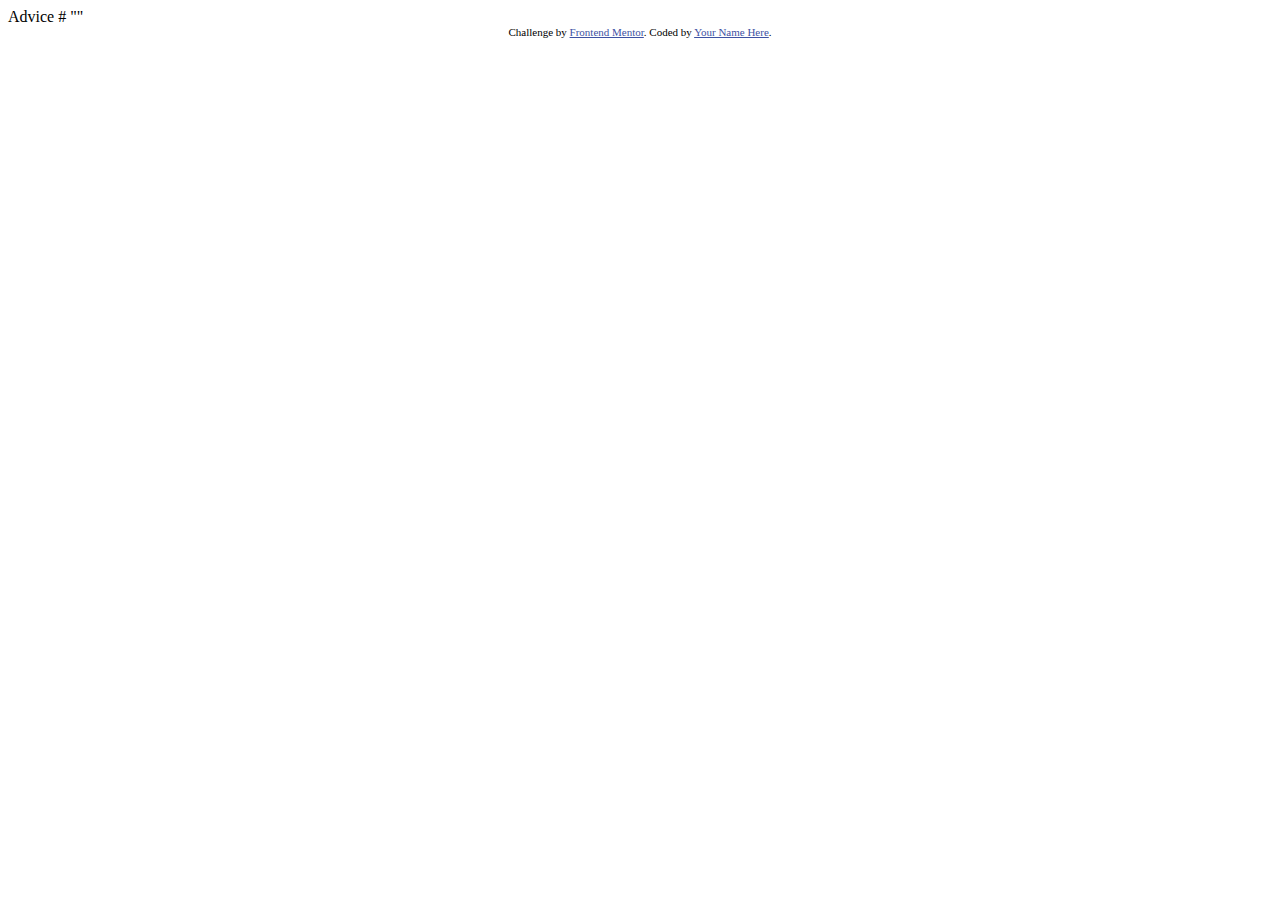
==== FrontendMentor/advice-generator-app-main/index.html @ 63d12c41 "NC: Advice API" ====
<!DOCTYPE html>
<html lang="en">
<head>
  <meta charset="UTF-8">
  <meta name="viewport" content="width=device-width, initial-scale=1.0"> <!-- displays site properly based on user's device -->

  <link rel="icon" type="image/png" sizes="32x32" href="./images/favicon-32x32.png">
  
  <title>Frontend Mentor | Advice generator app</title>

  <!-- Feel free to remove these styles or customise in your own stylesheet 👍 -->
  <style>
    .attribution { font-size: 11px; text-align: center; }
    .attribution a { color: hsl(228, 45%, 44%); }
  </style>
</head>
<body>

  Advice #<!-- Advice ID goes here -->

  "<!-- Advice text goes here -->"
  
  <div class="attribution">
    Challenge by <a href="https://www.frontendmentor.io?ref=challenge" target="_blank">Frontend Mentor</a>. 
    Coded by <a href="#">Your Name Here</a>.
  </div>
</body>
</html>
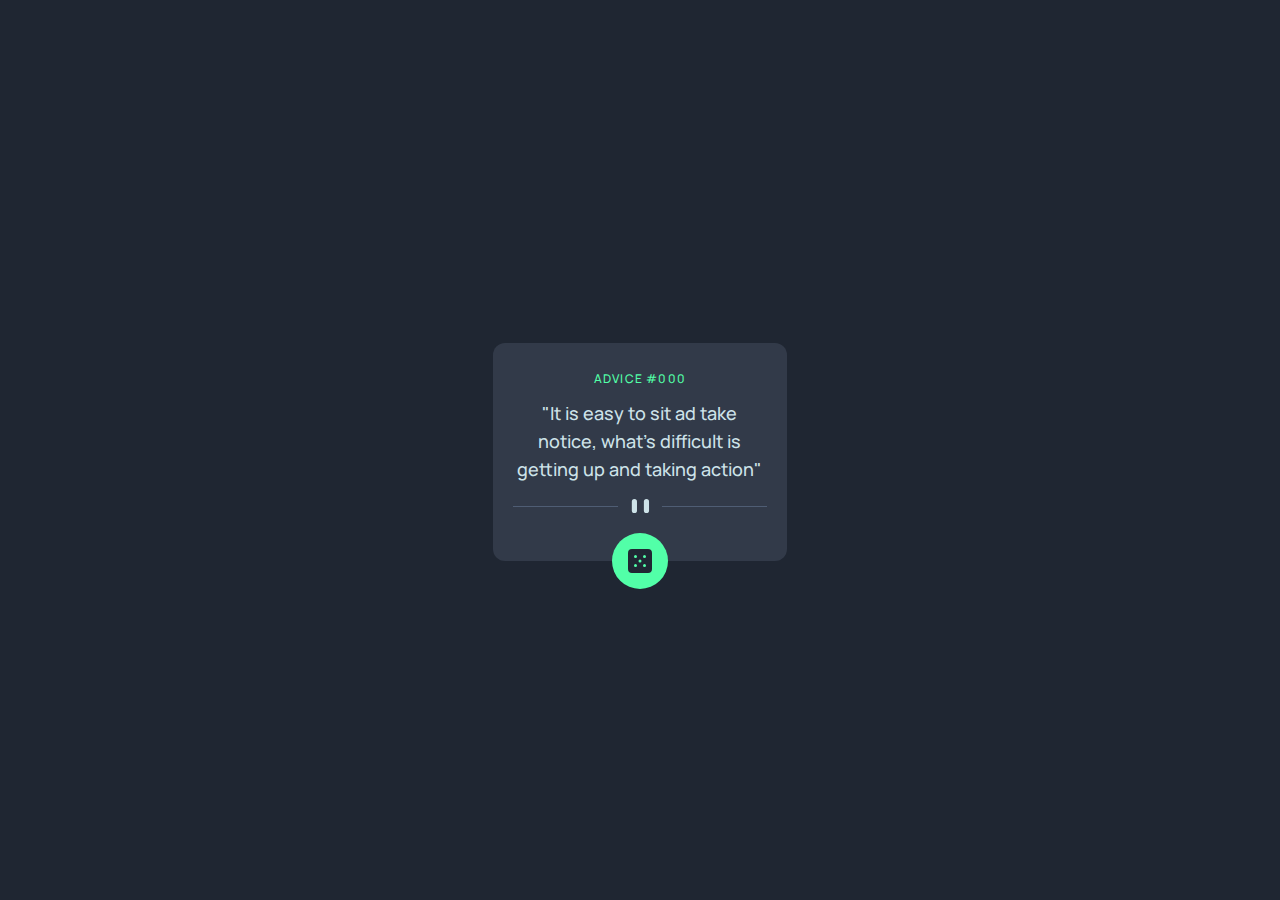
==== commit a7a654d1: "CF: Advice API" ====
--- a/FrontendMentor/advice-generator-app-main/index.html
+++ b/FrontendMentor/advice-generator-app-main/index.html
@@ -2,27 +2,32 @@
 <html lang="en">
 <head>
   <meta charset="UTF-8">
-  <meta name="viewport" content="width=device-width, initial-scale=1.0"> <!-- displays site properly based on user's device -->
-
+  <meta name="viewport" content="width=device-width, initial-scale=1.0">
   <link rel="icon" type="image/png" sizes="32x32" href="./images/favicon-32x32.png">
+  <link rel="stylesheet" href="output.css">
   
   <title>Frontend Mentor | Advice generator app</title>
-
-  <!-- Feel free to remove these styles or customise in your own stylesheet 👍 -->
-  <style>
-    .attribution { font-size: 11px; text-align: center; }
-    .attribution a { color: hsl(228, 45%, 44%); }
-  </style>
 </head>
 <body>
 
-  Advice #<!-- Advice ID goes here -->
+  <main class="h-screen w-screen bg-CS-Dark-Blue flex justify-center items-center">
 
-  "<!-- Advice text goes here -->"
-  
-  <div class="attribution">
-    Challenge by <a href="https://www.frontendmentor.io?ref=challenge" target="_blank">Frontend Mentor</a>. 
-    Coded by <a href="#">Your Name Here</a>.
-  </div>
+    <div class="relative w-11/12 py-10 flex justify-center">
+      <div class="bg-CS-Dark-Grayish-Blue rounded-xl px-7 py-7 flex gap-3 flex-col items-center mt-1 w-auto lg:w-1/4 lg:px-5">
+
+        <p id="idAdvice" class="text-CS-Neon-Green tracking-widest font-body text-xs font-medium">ADVICE #000</p>
+        <p id="textAdvice" class="text-CS-Light-Cyan font-body text-xl font-medium text-center lg:text-lg">"It is easy to sit ad take notice, what's difficult is getting up and taking action"</p>
+        <img class="my-1" src="./images/pattern-divider-mobile.svg" alt="divider">
+        <div class="h-1"></div>
+        <div id="buttonAdvice" class="bg-CS-Neon-Green p-4 rounded-full absolute bottom-3 hover:cursor-pointer hover:shadow-md hover:shadow-green-400/100 ">
+          <img class="h-6" src="./images/icon-dice.svg" alt="dice-icon">
+        </div>
+
+      </div>
+    </div>
+
+  </main>
+
+  <script src="api-advice.js"></script>
 </body>
 </html>--- a/FrontendMentor/advice-generator-app-main/output.css
+++ b/FrontendMentor/advice-generator-app-main/output.css
@@ -0,0 +1,1176 @@
+@import url('https://fonts.googleapis.com/css2?family=Manrope:wght@200..800&family=Red+Hat+Text:ital,wght@0,300..700;1,300..700&display=swap');
+
+/*
+! tailwindcss v3.4.1 | MIT License | https://tailwindcss.com
+*/
+
+/*
+1. Prevent padding and border from affecting element width. (https://github.com/mozdevs/cssremedy/issues/4)
+2. Allow adding a border to an element by just adding a border-width. (https://github.com/tailwindcss/tailwindcss/pull/116)
+*/
+
+*,
+::before,
+::after {
+  box-sizing: border-box;
+  /* 1 */
+  border-width: 0;
+  /* 2 */
+  border-style: solid;
+  /* 2 */
+  border-color: #e5e7eb;
+  /* 2 */
+}
+
+::before,
+::after {
+  --tw-content: '';
+}
+
+/*
+1. Use a consistent sensible line-height in all browsers.
+2. Prevent adjustments of font size after orientation changes in iOS.
+3. Use a more readable tab size.
+4. Use the user's configured `sans` font-family by default.
+5. Use the user's configured `sans` font-feature-settings by default.
+6. Use the user's configured `sans` font-variation-settings by default.
+7. Disable tap highlights on iOS
+*/
+
+html,
+:host {
+  line-height: 1.5;
+  /* 1 */
+  -webkit-text-size-adjust: 100%;
+  /* 2 */
+  -moz-tab-size: 4;
+  /* 3 */
+  -o-tab-size: 4;
+     tab-size: 4;
+  /* 3 */
+  font-family: ui-sans-serif, system-ui, sans-serif, "Apple Color Emoji", "Segoe UI Emoji", "Segoe UI Symbol", "Noto Color Emoji";
+  /* 4 */
+  font-feature-settings: normal;
+  /* 5 */
+  font-variation-settings: normal;
+  /* 6 */
+  -webkit-tap-highlight-color: transparent;
+  /* 7 */
+}
+
+/*
+1. Remove the margin in all browsers.
+2. Inherit line-height from `html` so users can set them as a class directly on the `html` element.
+*/
+
+body {
+  margin: 0;
+  /* 1 */
+  line-height: inherit;
+  /* 2 */
+}
+
+/*
+1. Add the correct height in Firefox.
+2. Correct the inheritance of border color in Firefox. (https://bugzilla.mozilla.org/show_bug.cgi?id=190655)
+3. Ensure horizontal rules are visible by default.
+*/
+
+hr {
+  height: 0;
+  /* 1 */
+  color: inherit;
+  /* 2 */
+  border-top-width: 1px;
+  /* 3 */
+}
+
+/*
+Add the correct text decoration in Chrome, Edge, and Safari.
+*/
+
+abbr:where([title]) {
+  -webkit-text-decoration: underline dotted;
+          text-decoration: underline dotted;
+}
+
+/*
+Remove the default font size and weight for headings.
+*/
+
+h1,
+h2,
+h3,
+h4,
+h5,
+h6 {
+  font-size: inherit;
+  font-weight: inherit;
+}
+
+/*
+Reset links to optimize for opt-in styling instead of opt-out.
+*/
+
+a {
+  color: inherit;
+  text-decoration: inherit;
+}
+
+/*
+Add the correct font weight in Edge and Safari.
+*/
+
+b,
+strong {
+  font-weight: bolder;
+}
+
+/*
+1. Use the user's configured `mono` font-family by default.
+2. Use the user's configured `mono` font-feature-settings by default.
+3. Use the user's configured `mono` font-variation-settings by default.
+4. Correct the odd `em` font sizing in all browsers.
+*/
+
+code,
+kbd,
+samp,
+pre {
+  font-family: ui-monospace, SFMono-Regular, Menlo, Monaco, Consolas, "Liberation Mono", "Courier New", monospace;
+  /* 1 */
+  font-feature-settings: normal;
+  /* 2 */
+  font-variation-settings: normal;
+  /* 3 */
+  font-size: 1em;
+  /* 4 */
+}
+
+/*
+Add the correct font size in all browsers.
+*/
+
+small {
+  font-size: 80%;
+}
+
+/*
+Prevent `sub` and `sup` elements from affecting the line height in all browsers.
+*/
+
+sub,
+sup {
+  font-size: 75%;
+  line-height: 0;
+  position: relative;
+  vertical-align: baseline;
+}
+
+sub {
+  bottom: -0.25em;
+}
+
+sup {
+  top: -0.5em;
+}
+
+/*
+1. Remove text indentation from table contents in Chrome and Safari. (https://bugs.chromium.org/p/chromium/issues/detail?id=999088, https://bugs.webkit.org/show_bug.cgi?id=201297)
+2. Correct table border color inheritance in all Chrome and Safari. (https://bugs.chromium.org/p/chromium/issues/detail?id=935729, https://bugs.webkit.org/show_bug.cgi?id=195016)
+3. Remove gaps between table borders by default.
+*/
+
+table {
+  text-indent: 0;
+  /* 1 */
+  border-color: inherit;
+  /* 2 */
+  border-collapse: collapse;
+  /* 3 */
+}
+
+/*
+1. Change the font styles in all browsers.
+2. Remove the margin in Firefox and Safari.
+3. Remove default padding in all browsers.
+*/
+
+button,
+input,
+optgroup,
+select,
+textarea {
+  font-family: inherit;
+  /* 1 */
+  font-feature-settings: inherit;
+  /* 1 */
+  font-variation-settings: inherit;
+  /* 1 */
+  font-size: 100%;
+  /* 1 */
+  font-weight: inherit;
+  /* 1 */
+  line-height: inherit;
+  /* 1 */
+  color: inherit;
+  /* 1 */
+  margin: 0;
+  /* 2 */
+  padding: 0;
+  /* 3 */
+}
+
+/*
+Remove the inheritance of text transform in Edge and Firefox.
+*/
+
+button,
+select {
+  text-transform: none;
+}
+
+/*
+1. Correct the inability to style clickable types in iOS and Safari.
+2. Remove default button styles.
+*/
+
+button,
+[type='button'],
+[type='reset'],
+[type='submit'] {
+  -webkit-appearance: button;
+  /* 1 */
+  background-color: transparent;
+  /* 2 */
+  background-image: none;
+  /* 2 */
+}
+
+/*
+Use the modern Firefox focus style for all focusable elements.
+*/
+
+:-moz-focusring {
+  outline: auto;
+}
+
+/*
+Remove the additional `:invalid` styles in Firefox. (https://github.com/mozilla/gecko-dev/blob/2f9eacd9d3d995c937b4251a5557d95d494c9be1/layout/style/res/forms.css#L728-L737)
+*/
+
+:-moz-ui-invalid {
+  box-shadow: none;
+}
+
+/*
+Add the correct vertical alignment in Chrome and Firefox.
+*/
+
+progress {
+  vertical-align: baseline;
+}
+
+/*
+Correct the cursor style of increment and decrement buttons in Safari.
+*/
+
+::-webkit-inner-spin-button,
+::-webkit-outer-spin-button {
+  height: auto;
+}
+
+/*
+1. Correct the odd appearance in Chrome and Safari.
+2. Correct the outline style in Safari.
+*/
+
+[type='search'] {
+  -webkit-appearance: textfield;
+  /* 1 */
+  outline-offset: -2px;
+  /* 2 */
+}
+
+/*
+Remove the inner padding in Chrome and Safari on macOS.
+*/
+
+::-webkit-search-decoration {
+  -webkit-appearance: none;
+}
+
+/*
+1. Correct the inability to style clickable types in iOS and Safari.
+2. Change font properties to `inherit` in Safari.
+*/
+
+::-webkit-file-upload-button {
+  -webkit-appearance: button;
+  /* 1 */
+  font: inherit;
+  /* 2 */
+}
+
+/*
+Add the correct display in Chrome and Safari.
+*/
+
+summary {
+  display: list-item;
+}
+
+/*
+Removes the default spacing and border for appropriate elements.
+*/
+
+blockquote,
+dl,
+dd,
+h1,
+h2,
+h3,
+h4,
+h5,
+h6,
+hr,
+figure,
+p,
+pre {
+  margin: 0;
+}
+
+fieldset {
+  margin: 0;
+  padding: 0;
+}
+
+legend {
+  padding: 0;
+}
+
+ol,
+ul,
+menu {
+  list-style: none;
+  margin: 0;
+  padding: 0;
+}
+
+/*
+Reset default styling for dialogs.
+*/
+
+dialog {
+  padding: 0;
+}
+
+/*
+Prevent resizing textareas horizontally by default.
+*/
+
+textarea {
+  resize: vertical;
+}
+
+/*
+1. Reset the default placeholder opacity in Firefox. (https://github.com/tailwindlabs/tailwindcss/issues/3300)
+2. Set the default placeholder color to the user's configured gray 400 color.
+*/
+
+input::-moz-placeholder, textarea::-moz-placeholder {
+  opacity: 1;
+  /* 1 */
+  color: #9ca3af;
+  /* 2 */
+}
+
+input::placeholder,
+textarea::placeholder {
+  opacity: 1;
+  /* 1 */
+  color: #9ca3af;
+  /* 2 */
+}
+
+/*
+Set the default cursor for buttons.
+*/
+
+button,
+[role="button"] {
+  cursor: pointer;
+}
+
+/*
+Make sure disabled buttons don't get the pointer cursor.
+*/
+
+:disabled {
+  cursor: default;
+}
+
+/*
+1. Make replaced elements `display: block` by default. (https://github.com/mozdevs/cssremedy/issues/14)
+2. Add `vertical-align: middle` to align replaced elements more sensibly by default. (https://github.com/jensimmons/cssremedy/issues/14#issuecomment-634934210)
+   This can trigger a poorly considered lint error in some tools but is included by design.
+*/
+
+img,
+svg,
+video,
+canvas,
+audio,
+iframe,
+embed,
+object {
+  display: block;
+  /* 1 */
+  vertical-align: middle;
+  /* 2 */
+}
+
+/*
+Constrain images and videos to the parent width and preserve their intrinsic aspect ratio. (https://github.com/mozdevs/cssremedy/issues/14)
+*/
+
+img,
+video {
+  max-width: 100%;
+  height: auto;
+}
+
+/* Make elements with the HTML hidden attribute stay hidden by default */
+
+[hidden] {
+  display: none;
+}
+
+*, ::before, ::after{
+  --tw-border-spacing-x: 0;
+  --tw-border-spacing-y: 0;
+  --tw-translate-x: 0;
+  --tw-translate-y: 0;
+  --tw-rotate: 0;
+  --tw-skew-x: 0;
+  --tw-skew-y: 0;
+  --tw-scale-x: 1;
+  --tw-scale-y: 1;
+  --tw-pan-x:  ;
+  --tw-pan-y:  ;
+  --tw-pinch-zoom:  ;
+  --tw-scroll-snap-strictness: proximity;
+  --tw-gradient-from-position:  ;
+  --tw-gradient-via-position:  ;
+  --tw-gradient-to-position:  ;
+  --tw-ordinal:  ;
+  --tw-slashed-zero:  ;
+  --tw-numeric-figure:  ;
+  --tw-numeric-spacing:  ;
+  --tw-numeric-fraction:  ;
+  --tw-ring-inset:  ;
+  --tw-ring-offset-width: 0px;
+  --tw-ring-offset-color: #fff;
+  --tw-ring-color: rgb(59 130 246 / 0.5);
+  --tw-ring-offset-shadow: 0 0 #0000;
+  --tw-ring-shadow: 0 0 #0000;
+  --tw-shadow: 0 0 #0000;
+  --tw-shadow-colored: 0 0 #0000;
+  --tw-blur:  ;
+  --tw-brightness:  ;
+  --tw-contrast:  ;
+  --tw-grayscale:  ;
+  --tw-hue-rotate:  ;
+  --tw-invert:  ;
+  --tw-saturate:  ;
+  --tw-sepia:  ;
+  --tw-drop-shadow:  ;
+  --tw-backdrop-blur:  ;
+  --tw-backdrop-brightness:  ;
+  --tw-backdrop-contrast:  ;
+  --tw-backdrop-grayscale:  ;
+  --tw-backdrop-hue-rotate:  ;
+  --tw-backdrop-invert:  ;
+  --tw-backdrop-opacity:  ;
+  --tw-backdrop-saturate:  ;
+  --tw-backdrop-sepia:  ;
+}
+
+::backdrop{
+  --tw-border-spacing-x: 0;
+  --tw-border-spacing-y: 0;
+  --tw-translate-x: 0;
+  --tw-translate-y: 0;
+  --tw-rotate: 0;
+  --tw-skew-x: 0;
+  --tw-skew-y: 0;
+  --tw-scale-x: 1;
+  --tw-scale-y: 1;
+  --tw-pan-x:  ;
+  --tw-pan-y:  ;
+  --tw-pinch-zoom:  ;
+  --tw-scroll-snap-strictness: proximity;
+  --tw-gradient-from-position:  ;
+  --tw-gradient-via-position:  ;
+  --tw-gradient-to-position:  ;
+  --tw-ordinal:  ;
+  --tw-slashed-zero:  ;
+  --tw-numeric-figure:  ;
+  --tw-numeric-spacing:  ;
+  --tw-numeric-fraction:  ;
+  --tw-ring-inset:  ;
+  --tw-ring-offset-width: 0px;
+  --tw-ring-offset-color: #fff;
+  --tw-ring-color: rgb(59 130 246 / 0.5);
+  --tw-ring-offset-shadow: 0 0 #0000;
+  --tw-ring-shadow: 0 0 #0000;
+  --tw-shadow: 0 0 #0000;
+  --tw-shadow-colored: 0 0 #0000;
+  --tw-blur:  ;
+  --tw-brightness:  ;
+  --tw-contrast:  ;
+  --tw-grayscale:  ;
+  --tw-hue-rotate:  ;
+  --tw-invert:  ;
+  --tw-saturate:  ;
+  --tw-sepia:  ;
+  --tw-drop-shadow:  ;
+  --tw-backdrop-blur:  ;
+  --tw-backdrop-brightness:  ;
+  --tw-backdrop-contrast:  ;
+  --tw-backdrop-grayscale:  ;
+  --tw-backdrop-hue-rotate:  ;
+  --tw-backdrop-invert:  ;
+  --tw-backdrop-opacity:  ;
+  --tw-backdrop-saturate:  ;
+  --tw-backdrop-sepia:  ;
+}
+
+.absolute{
+  position: absolute;
+}
+
+.relative{
+  position: relative;
+}
+
+.bottom-4{
+  bottom: 1rem;
+}
+
+.top-4{
+  top: 1rem;
+}
+
+.bottom-10{
+  bottom: 2.5rem;
+}
+
+.bottom-1{
+  bottom: 0.25rem;
+}
+
+.bottom-2{
+  bottom: 0.5rem;
+}
+
+.bottom-20{
+  bottom: 5rem;
+}
+
+.bottom-14{
+  bottom: 3.5rem;
+}
+
+.bottom-5{
+  bottom: 1.25rem;
+}
+
+.bottom-6{
+  bottom: 1.5rem;
+}
+
+.bottom-7{
+  bottom: 1.75rem;
+}
+
+.bottom-0{
+  bottom: 0px;
+}
+
+.bottom-3{
+  bottom: 0.75rem;
+}
+
+.my-2{
+  margin-top: 0.5rem;
+  margin-bottom: 0.5rem;
+}
+
+.my-1{
+  margin-top: 0.25rem;
+  margin-bottom: 0.25rem;
+}
+
+.mt-1{
+  margin-top: 0.25rem;
+}
+
+.flex{
+  display: flex;
+}
+
+.h-screen{
+  height: 100vh;
+}
+
+.h-1\/2{
+  height: 50%;
+}
+
+.h-20{
+  height: 5rem;
+}
+
+.h-72{
+  height: 18rem;
+}
+
+.h-5{
+  height: 1.25rem;
+}
+
+.h-1{
+  height: 0.25rem;
+}
+
+.h-2{
+  height: 0.5rem;
+}
+
+.h-1\.5{
+  height: 0.375rem;
+}
+
+.h-10{
+  height: 2.5rem;
+}
+
+.h-8{
+  height: 2rem;
+}
+
+.h-6{
+  height: 1.5rem;
+}
+
+.h-full{
+  height: 100%;
+}
+
+.w-screen{
+  width: 100vw;
+}
+
+.w-11\/12{
+  width: 91.666667%;
+}
+
+.w-full{
+  width: 100%;
+}
+
+.w-1\/2{
+  width: 50%;
+}
+
+.w-auto{
+  width: auto;
+}
+
+.w-10{
+  width: 2.5rem;
+}
+
+.w-20{
+  width: 5rem;
+}
+
+.flex-col{
+  flex-direction: column;
+}
+
+.items-center{
+  align-items: center;
+}
+
+.justify-center{
+  justify-content: center;
+}
+
+.gap-5{
+  gap: 1.25rem;
+}
+
+.gap-2{
+  gap: 0.5rem;
+}
+
+.gap-1{
+  gap: 0.25rem;
+}
+
+.gap-3{
+  gap: 0.75rem;
+}
+
+.gap-4{
+  gap: 1rem;
+}
+
+.gap-10{
+  gap: 2.5rem;
+}
+
+.gap-7{
+  gap: 1.75rem;
+}
+
+.gap-6{
+  gap: 1.5rem;
+}
+
+.rounded-sm{
+  border-radius: 0.125rem;
+}
+
+.rounded-lg{
+  border-radius: 0.5rem;
+}
+
+.rounded-2xl{
+  border-radius: 1rem;
+}
+
+.rounded-xl{
+  border-radius: 0.75rem;
+}
+
+.rounded-full{
+  border-radius: 9999px;
+}
+
+.bg-CS-Dark-Blue{
+  --tw-bg-opacity: 1;
+  background-color: hsl(218 23% 16% / var(--tw-bg-opacity));
+}
+
+.bg-CS-Grayish-Blue{
+  --tw-bg-opacity: 1;
+  background-color: hsl(217 19% 38% / var(--tw-bg-opacity));
+}
+
+.bg-CS-Dark-Grayish-Blue{
+  --tw-bg-opacity: 1;
+  background-color: hsl(217 19% 24% / var(--tw-bg-opacity));
+}
+
+.bg-CS-Neon-Green{
+  --tw-bg-opacity: 1;
+  background-color: hsl(150 100% 66% / var(--tw-bg-opacity));
+}
+
+.bg-slate-100{
+  --tw-bg-opacity: 1;
+  background-color: rgb(241 245 249 / var(--tw-bg-opacity));
+}
+
+.p-5{
+  padding: 1.25rem;
+}
+
+.p-3{
+  padding: 0.75rem;
+}
+
+.p-4{
+  padding: 1rem;
+}
+
+.px-5{
+  padding-left: 1.25rem;
+  padding-right: 1.25rem;
+}
+
+.py-6{
+  padding-top: 1.5rem;
+  padding-bottom: 1.5rem;
+}
+
+.py-10{
+  padding-top: 2.5rem;
+  padding-bottom: 2.5rem;
+}
+
+.py-8{
+  padding-top: 2rem;
+  padding-bottom: 2rem;
+}
+
+.py-20{
+  padding-top: 5rem;
+  padding-bottom: 5rem;
+}
+
+.py-7{
+  padding-top: 1.75rem;
+  padding-bottom: 1.75rem;
+}
+
+.px-7{
+  padding-left: 1.75rem;
+  padding-right: 1.75rem;
+}
+
+.text-center{
+  text-align: center;
+}
+
+.font-body{
+  font-family: Manrope;
+}
+
+.text-xs{
+  font-size: 0.75rem;
+  line-height: 1rem;
+}
+
+.text-xl{
+  font-size: 1.25rem;
+  line-height: 1.75rem;
+}
+
+.text-base{
+  font-size: 1rem;
+  line-height: 1.5rem;
+}
+
+.text-sm{
+  font-size: 0.875rem;
+  line-height: 1.25rem;
+}
+
+.font-bold{
+  font-weight: 700;
+}
+
+.font-semibold{
+  font-weight: 600;
+}
+
+.font-medium{
+  font-weight: 500;
+}
+
+.tracking-widest{
+  letter-spacing: 0.1em;
+}
+
+.text-CS-Neon-Green{
+  --tw-text-opacity: 1;
+  color: hsl(150 100% 66% / var(--tw-text-opacity));
+}
+
+.text-white{
+  --tw-text-opacity: 1;
+  color: rgb(255 255 255 / var(--tw-text-opacity));
+}
+
+.text-CS-Light-Cyan{
+  --tw-text-opacity: 1;
+  color: hsl(193 38% 86% / var(--tw-text-opacity));
+}
+
+.shadow-lg{
+  --tw-shadow: 0 10px 15px -3px rgb(0 0 0 / 0.1), 0 4px 6px -4px rgb(0 0 0 / 0.1);
+  --tw-shadow-colored: 0 10px 15px -3px var(--tw-shadow-color), 0 4px 6px -4px var(--tw-shadow-color);
+  box-shadow: var(--tw-ring-offset-shadow, 0 0 #0000), var(--tw-ring-shadow, 0 0 #0000), var(--tw-shadow);
+}
+
+.shadow-xl{
+  --tw-shadow: 0 20px 25px -5px rgb(0 0 0 / 0.1), 0 8px 10px -6px rgb(0 0 0 / 0.1);
+  --tw-shadow-colored: 0 20px 25px -5px var(--tw-shadow-color), 0 8px 10px -6px var(--tw-shadow-color);
+  box-shadow: var(--tw-ring-offset-shadow, 0 0 #0000), var(--tw-ring-shadow, 0 0 #0000), var(--tw-shadow);
+}
+
+.shadow-2xl{
+  --tw-shadow: 0 25px 50px -12px rgb(0 0 0 / 0.25);
+  --tw-shadow-colored: 0 25px 50px -12px var(--tw-shadow-color);
+  box-shadow: var(--tw-ring-offset-shadow, 0 0 #0000), var(--tw-ring-shadow, 0 0 #0000), var(--tw-shadow);
+}
+
+.shadow-sm{
+  --tw-shadow: 0 1px 2px 0 rgb(0 0 0 / 0.05);
+  --tw-shadow-colored: 0 1px 2px 0 var(--tw-shadow-color);
+  box-shadow: var(--tw-ring-offset-shadow, 0 0 #0000), var(--tw-ring-shadow, 0 0 #0000), var(--tw-shadow);
+}
+
+.shadow-inner{
+  --tw-shadow: inset 0 2px 4px 0 rgb(0 0 0 / 0.05);
+  --tw-shadow-colored: inset 0 2px 4px 0 var(--tw-shadow-color);
+  box-shadow: var(--tw-ring-offset-shadow, 0 0 #0000), var(--tw-ring-shadow, 0 0 #0000), var(--tw-shadow);
+}
+
+.shadow{
+  --tw-shadow: 0 1px 3px 0 rgb(0 0 0 / 0.1), 0 1px 2px -1px rgb(0 0 0 / 0.1);
+  --tw-shadow-colored: 0 1px 3px 0 var(--tw-shadow-color), 0 1px 2px -1px var(--tw-shadow-color);
+  box-shadow: var(--tw-ring-offset-shadow, 0 0 #0000), var(--tw-ring-shadow, 0 0 #0000), var(--tw-shadow);
+}
+
+.shadow-md{
+  --tw-shadow: 0 4px 6px -1px rgb(0 0 0 / 0.1), 0 2px 4px -2px rgb(0 0 0 / 0.1);
+  --tw-shadow-colored: 0 4px 6px -1px var(--tw-shadow-color), 0 2px 4px -2px var(--tw-shadow-color);
+  box-shadow: var(--tw-ring-offset-shadow, 0 0 #0000), var(--tw-ring-shadow, 0 0 #0000), var(--tw-shadow);
+}
+
+.shadow-cyan-500\/50{
+  --tw-shadow-color: rgb(6 182 212 / 0.5);
+  --tw-shadow: var(--tw-shadow-colored);
+}
+
+.shadow-cyan-500\/20{
+  --tw-shadow-color: rgb(6 182 212 / 0.2);
+  --tw-shadow: var(--tw-shadow-colored);
+}
+
+.shadow-cyan-500\/10{
+  --tw-shadow-color: rgb(6 182 212 / 0.1);
+  --tw-shadow: var(--tw-shadow-colored);
+}
+
+.shadow-green-500\/50{
+  --tw-shadow-color: rgb(34 197 94 / 0.5);
+  --tw-shadow: var(--tw-shadow-colored);
+}
+
+.shadow-inherit{
+  --tw-shadow-color: inherit;
+  --tw-shadow: var(--tw-shadow-colored);
+}
+
+.shadow-green-500\/100{
+  --tw-shadow-color: rgb(34 197 94 / 1);
+  --tw-shadow: var(--tw-shadow-colored);
+}
+
+.shadow-green-100\/100{
+  --tw-shadow-color: rgb(220 252 231 / 1);
+  --tw-shadow: var(--tw-shadow-colored);
+}
+
+.shadow-blue-500\/100{
+  --tw-shadow-color: rgb(59 130 246 / 1);
+  --tw-shadow: var(--tw-shadow-colored);
+}
+
+.shadow-green-400\/100{
+  --tw-shadow-color: rgb(74 222 128 / 1);
+  --tw-shadow: var(--tw-shadow-colored);
+}
+
+.shadow-green-300\/100{
+  --tw-shadow-color: rgb(134 239 172 / 1);
+  --tw-shadow: var(--tw-shadow-colored);
+}
+
+.shadow-green-200\/100{
+  --tw-shadow-color: rgb(187 247 208 / 1);
+  --tw-shadow: var(--tw-shadow-colored);
+}
+
+.shadow-green-400\/80{
+  --tw-shadow-color: rgb(74 222 128 / 0.8);
+  --tw-shadow: var(--tw-shadow-colored);
+}
+
+.shadow-green-500\/60{
+  --tw-shadow-color: rgb(34 197 94 / 0.6);
+  --tw-shadow: var(--tw-shadow-colored);
+}
+
+.shadow-green-500\/40{
+  --tw-shadow-color: rgb(34 197 94 / 0.4);
+  --tw-shadow: var(--tw-shadow-colored);
+}
+
+.shadow-green-500\/30{
+  --tw-shadow-color: rgb(34 197 94 / 0.3);
+  --tw-shadow: var(--tw-shadow-colored);
+}
+
+.shadow-CS-Neon-Green{
+  --tw-shadow-color: hsl(150, 100%, 66%);
+  --tw-shadow: var(--tw-shadow-colored);
+}
+
+.blur-3xl{
+  --tw-blur: blur(64px);
+  filter: var(--tw-blur) var(--tw-brightness) var(--tw-contrast) var(--tw-grayscale) var(--tw-hue-rotate) var(--tw-invert) var(--tw-saturate) var(--tw-sepia) var(--tw-drop-shadow);
+}
+
+.blur-2xl{
+  --tw-blur: blur(40px);
+  filter: var(--tw-blur) var(--tw-brightness) var(--tw-contrast) var(--tw-grayscale) var(--tw-hue-rotate) var(--tw-invert) var(--tw-saturate) var(--tw-sepia) var(--tw-drop-shadow);
+}
+
+.blur-sm{
+  --tw-blur: blur(4px);
+  filter: var(--tw-blur) var(--tw-brightness) var(--tw-contrast) var(--tw-grayscale) var(--tw-hue-rotate) var(--tw-invert) var(--tw-saturate) var(--tw-sepia) var(--tw-drop-shadow);
+}
+
+.blur-0{
+  --tw-blur: blur(0);
+  filter: var(--tw-blur) var(--tw-brightness) var(--tw-contrast) var(--tw-grayscale) var(--tw-hue-rotate) var(--tw-invert) var(--tw-saturate) var(--tw-sepia) var(--tw-drop-shadow);
+}
+
+.blur-md{
+  --tw-blur: blur(12px);
+  filter: var(--tw-blur) var(--tw-brightness) var(--tw-contrast) var(--tw-grayscale) var(--tw-hue-rotate) var(--tw-invert) var(--tw-saturate) var(--tw-sepia) var(--tw-drop-shadow);
+}
+
+.drop-shadow-sm{
+  --tw-drop-shadow: drop-shadow(0 1px 1px rgb(0 0 0 / 0.05));
+  filter: var(--tw-blur) var(--tw-brightness) var(--tw-contrast) var(--tw-grayscale) var(--tw-hue-rotate) var(--tw-invert) var(--tw-saturate) var(--tw-sepia) var(--tw-drop-shadow);
+}
+
+.drop-shadow-lg{
+  --tw-drop-shadow: drop-shadow(0 10px 8px rgb(0 0 0 / 0.04)) drop-shadow(0 4px 3px rgb(0 0 0 / 0.1));
+  filter: var(--tw-blur) var(--tw-brightness) var(--tw-contrast) var(--tw-grayscale) var(--tw-hue-rotate) var(--tw-invert) var(--tw-saturate) var(--tw-sepia) var(--tw-drop-shadow);
+}
+
+.drop-shadow-xl{
+  --tw-drop-shadow: drop-shadow(0 20px 13px rgb(0 0 0 / 0.03)) drop-shadow(0 8px 5px rgb(0 0 0 / 0.08));
+  filter: var(--tw-blur) var(--tw-brightness) var(--tw-contrast) var(--tw-grayscale) var(--tw-hue-rotate) var(--tw-invert) var(--tw-saturate) var(--tw-sepia) var(--tw-drop-shadow);
+}
+
+.backdrop-blur-2xl{
+  --tw-backdrop-blur: blur(40px);
+  -webkit-backdrop-filter: var(--tw-backdrop-blur) var(--tw-backdrop-brightness) var(--tw-backdrop-contrast) var(--tw-backdrop-grayscale) var(--tw-backdrop-hue-rotate) var(--tw-backdrop-invert) var(--tw-backdrop-opacity) var(--tw-backdrop-saturate) var(--tw-backdrop-sepia);
+          backdrop-filter: var(--tw-backdrop-blur) var(--tw-backdrop-brightness) var(--tw-backdrop-contrast) var(--tw-backdrop-grayscale) var(--tw-backdrop-hue-rotate) var(--tw-backdrop-invert) var(--tw-backdrop-opacity) var(--tw-backdrop-saturate) var(--tw-backdrop-sepia);
+}
+
+.hover\:cursor-pointer:hover{
+  cursor: pointer;
+}
+
+.hover\:shadow-2xl:hover{
+  --tw-shadow: 0 25px 50px -12px rgb(0 0 0 / 0.25);
+  --tw-shadow-colored: 0 25px 50px -12px var(--tw-shadow-color);
+  box-shadow: var(--tw-ring-offset-shadow, 0 0 #0000), var(--tw-ring-shadow, 0 0 #0000), var(--tw-shadow);
+}
+
+.hover\:shadow-lg:hover{
+  --tw-shadow: 0 10px 15px -3px rgb(0 0 0 / 0.1), 0 4px 6px -4px rgb(0 0 0 / 0.1);
+  --tw-shadow-colored: 0 10px 15px -3px var(--tw-shadow-color), 0 4px 6px -4px var(--tw-shadow-color);
+  box-shadow: var(--tw-ring-offset-shadow, 0 0 #0000), var(--tw-ring-shadow, 0 0 #0000), var(--tw-shadow);
+}
+
+.hover\:shadow-md:hover{
+  --tw-shadow: 0 4px 6px -1px rgb(0 0 0 / 0.1), 0 2px 4px -2px rgb(0 0 0 / 0.1);
+  --tw-shadow-colored: 0 4px 6px -1px var(--tw-shadow-color), 0 2px 4px -2px var(--tw-shadow-color);
+  box-shadow: var(--tw-ring-offset-shadow, 0 0 #0000), var(--tw-ring-shadow, 0 0 #0000), var(--tw-shadow);
+}
+
+.hover\:shadow-CS-Neon-Green:hover{
+  --tw-shadow-color: hsl(150, 100%, 66%);
+  --tw-shadow: var(--tw-shadow-colored);
+}
+
+.hover\:shadow-green-400\/100:hover{
+  --tw-shadow-color: rgb(74 222 128 / 1);
+  --tw-shadow: var(--tw-shadow-colored);
+}
+
+.hover\:blur-md:hover{
+  --tw-blur: blur(12px);
+  filter: var(--tw-blur) var(--tw-brightness) var(--tw-contrast) var(--tw-grayscale) var(--tw-hue-rotate) var(--tw-invert) var(--tw-saturate) var(--tw-sepia) var(--tw-drop-shadow);
+}
+
+.hover\:blur-sm:hover{
+  --tw-blur: blur(4px);
+  filter: var(--tw-blur) var(--tw-brightness) var(--tw-contrast) var(--tw-grayscale) var(--tw-hue-rotate) var(--tw-invert) var(--tw-saturate) var(--tw-sepia) var(--tw-drop-shadow);
+}
+
+.hover\:blur-2xl:hover{
+  --tw-blur: blur(40px);
+  filter: var(--tw-blur) var(--tw-brightness) var(--tw-contrast) var(--tw-grayscale) var(--tw-hue-rotate) var(--tw-invert) var(--tw-saturate) var(--tw-sepia) var(--tw-drop-shadow);
+}
+
+.hover\:blur-lg:hover{
+  --tw-blur: blur(16px);
+  filter: var(--tw-blur) var(--tw-brightness) var(--tw-contrast) var(--tw-grayscale) var(--tw-hue-rotate) var(--tw-invert) var(--tw-saturate) var(--tw-sepia) var(--tw-drop-shadow);
+}
+
+.hover\:blur-3xl:hover{
+  --tw-blur: blur(64px);
+  filter: var(--tw-blur) var(--tw-brightness) var(--tw-contrast) var(--tw-grayscale) var(--tw-hue-rotate) var(--tw-invert) var(--tw-saturate) var(--tw-sepia) var(--tw-drop-shadow);
+}
+
+@media (min-width: 1024px){
+  .lg\:h-1{
+    height: 0.25rem;
+  }
+
+  .lg\:h-1\.5{
+    height: 0.375rem;
+  }
+
+  .lg\:w-2\/6{
+    width: 33.333333%;
+  }
+
+  .lg\:w-3\/12{
+    width: 25%;
+  }
+
+  .lg\:w-1\/4{
+    width: 25%;
+  }
+
+  .lg\:w-1\/3{
+    width: 33.333333%;
+  }
+
+  .lg\:p-3{
+    padding: 0.75rem;
+  }
+
+  .lg\:p-4{
+    padding: 1rem;
+  }
+
+  .lg\:px-5{
+    padding-left: 1.25rem;
+    padding-right: 1.25rem;
+  }
+
+  .lg\:px-2{
+    padding-left: 0.5rem;
+    padding-right: 0.5rem;
+  }
+
+  .lg\:px-4{
+    padding-left: 1rem;
+    padding-right: 1rem;
+  }
+
+  .lg\:text-lg{
+    font-size: 1.125rem;
+    line-height: 1.75rem;
+  }
+
+  .lg\:text-base{
+    font-size: 1rem;
+    line-height: 1.5rem;
+  }
+}